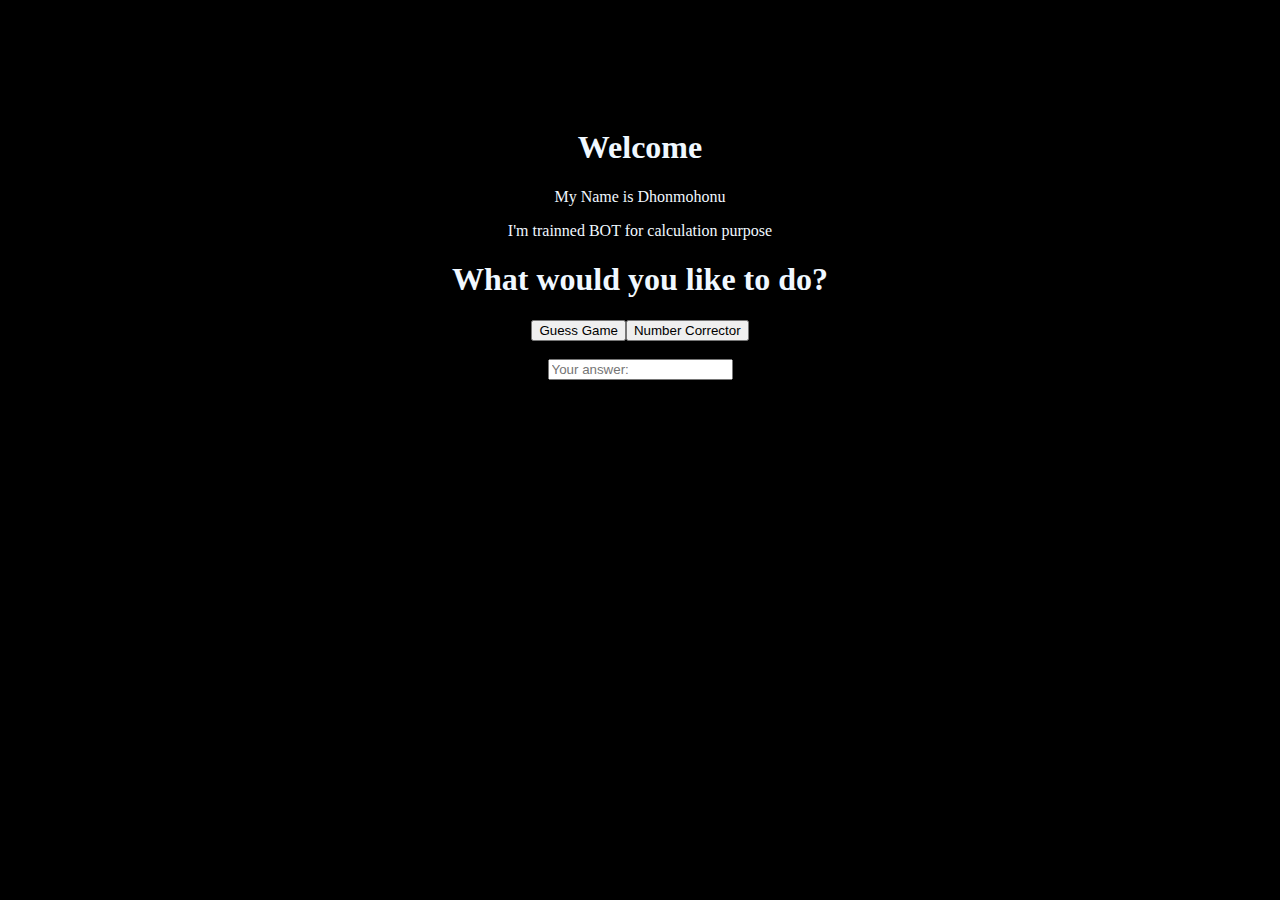
==== index.html @ 0ae9ee85 "Add files via upload" ====
<!DOCTYPE html>
<html lang="en">
<head>
    <meta charset="UTF-8">
    <link rel="stylesheet" href="">
    <title>Document</title>
    <style>
    body
    {
        background-color: black;
        color: aliceblue;
        align-content: center;
        left: 50%;
        padding: 100px 400px;
        text-align: center;


    }
    </style>
</head>
<body >
    
    
</body>
<h1>Welcome</h1>
<p>My Name is Dhonmohonu</p>
<p>I'm trainned BOT for calculation purpose</p>


<h1>What would you like to do?</h1>
<div>
    <span><button>Guess Game</button><button>Number Corrector</button></span>



</div>
<br>

<input (click)="userans" placeholder="Your answer: ">


<script>
print("Welcome")
print("My name is Dhonmohonu")
print("I'm trainned BOT for calculation purpose")


userans = int (input("Your Ans: "))

def corans():
    coranswer = 10
    userans = coranswer

    print("Correct answer is: ", coranswer )

corans()


</script>
</html>
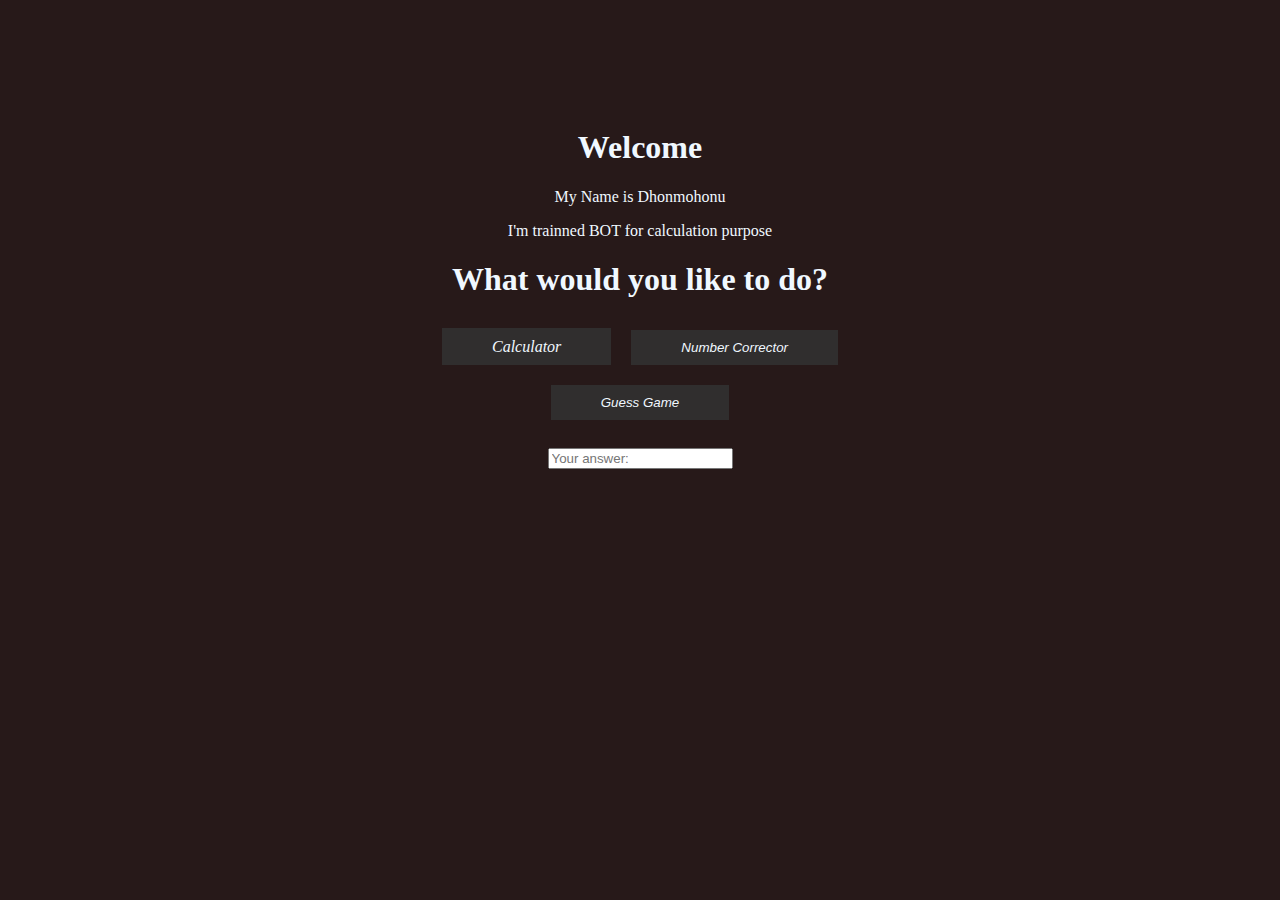
==== commit d798abca: "test" ====
--- a/index.html
+++ b/index.html
@@ -3,19 +3,30 @@
 <head>
     <meta charset="UTF-8">
     <link rel="stylesheet" href="">
-    <title>Document</title>
+    <title>Dhonmohonu</title>
     <style>
     body
     {
-        background-color: black;
+        background-color: rgb(39, 25, 25);
         color: aliceblue;
         align-content: center;
         left: 50%;
         padding: 100px 400px;
         text-align: center;
-
+        font-weight: 400px;
+        
+    }
+    .btn
+    {
+        color: aliceblue;
+        background-color: rgb(48, 46, 46);
+        padding: 10px 50px;
+        margin: 10px;
+        border: none;
+        font-style: italic;
 
     }
+    
     </style>
 </head>
 <body >
@@ -29,7 +40,7 @@
 
 <h1>What would you like to do?</h1>
 <div>
-    <span><button>Guess Game</button><button>Number Corrector</button></span>
+    <span><a class="btn" onclick="cornans()">Calculator</a><button class="btn" >Number Corrector</button><button class="btn">Guess Game</button></span>
 
 
 
@@ -40,21 +51,32 @@
 
 
 <script>
-print("Welcome")
-print("My name is Dhonmohonu")
-print("I'm trainned BOT for calculation purpose")
 
 
-userans = int (input("Your Ans: "))
+// // Generate a random number between 1 and 100
+// const randomNumber = Math.floor(Math.random() * 100) + 1;
 
-def corans():
-    coranswer = 10
-    userans = coranswer
+// // Prompt the user to enter a guess
+// let guess = parseInt(prompt("Guess a number between 1 and 100"));
 
-    print("Correct answer is: ", coranswer )
+// // Define a variable to keep track of the number of guesses
+// let numGuesses = 1;
 
-corans()
+// // Loop until the user guesses the correct number
+// while (guess !== randomNumber) {
+//   if (guess > randomNumber) {
+//     guess = parseInt(prompt("Too high. Guess again."));
+//   } else {
+//     guess = parseInt(prompt("Too low. Guess again."));
+//   }
+//   numGuesses++;
+// }
+
+// // Congratulate the user and display the number of guesses it took
+// alert(`Congratulations! You guessed the number ${randomNumber} in ${numGuesses} guesses.`);
+
+
 
 
 </script>
-</html>+</html>
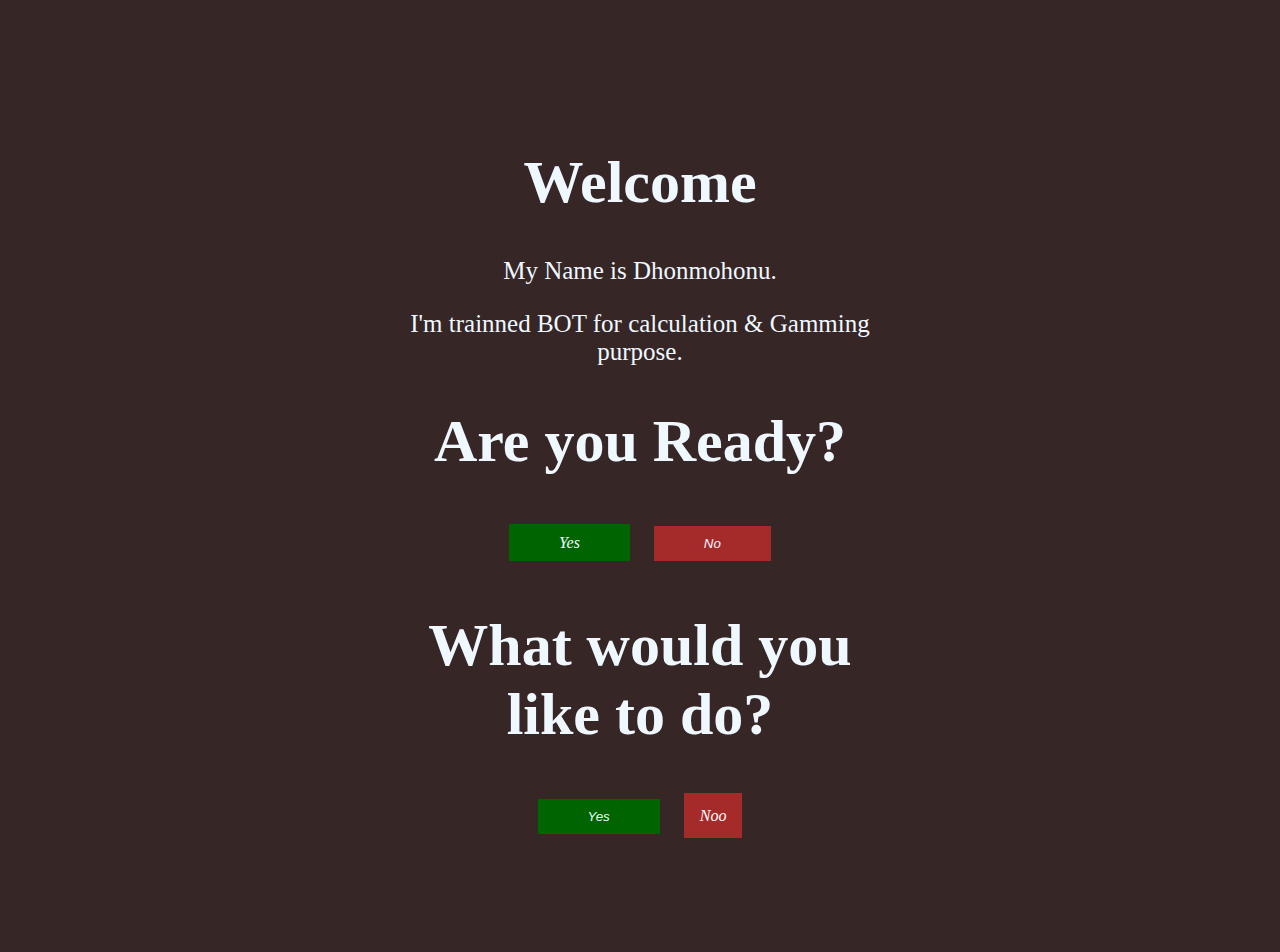
==== commit 80b6a2b4: "new try" ====
--- a/index.html
+++ b/index.html
@@ -3,11 +3,15 @@
 <head>
     <meta charset="UTF-8">
     <link rel="stylesheet" href="">
-    <title>Dhonmohonu</title>
+    <title>BOT with Style</title>
     <style>
+    h1
+    {
+        font-size: 60px;
+    }
     body
     {
-        background-color: rgb(39, 25, 25);
+        background-color: rgb(54, 38, 38);
         color: aliceblue;
         align-content: center;
         left: 50%;
@@ -16,7 +20,11 @@
         font-weight: 400px;
         
     }
-    .btn
+    p
+    {
+        font-size: 25px;
+    }
+    .btnno
     {
         color: aliceblue;
         background-color: rgb(48, 46, 46);
@@ -24,59 +32,154 @@
         margin: 10px;
         border: none;
         font-style: italic;
+        background-color: brown;
+    }
+    .btn1
+    {
+        color: aliceblue;
+        padding: 10px 50px;
+        margin: 10px;
+        border: none;
+        font-style: italic;
+        background-color: rgb(38, 38, 240);
+   
+    }
+    .btn2
+    {
+        color: aliceblue;
+        padding: 10px 50px;
+        margin: 10px;
+        border: none;
+        font-style: italic;
+        background-color: brown;
+    }
+    .btn3
+    {
+        color: aliceblue;
+        padding: 10px 50px;
+        margin: 10px;
+        border: none;
+        font-style: italic;
+        background-color: darkgreen;
+    }
+    .btnyes
+    {
+        color: aliceblue;
+        padding: 10px 50px;
+        margin: 10px;
+        border: none;
+        font-style: italic;
+        background-color: darkgreen;
 
+    }
+    .btnyes:hover, .btn1:hover, .btn2:hover, .btn3:hover, .btnno:hover
+    {
+        background-color: rgb(83, 70, 54);
+    }
+
+    .navbar {
+    overflow: hidden;
+    }
+
+    .navbar a {
+    float: center;
+    font-size: 16px;
+    color: white;
+    text-align: center;
+    padding: 14px 16px;
+    text-decoration: none;
+    }
+
+    .subnav {
+    float: center;
+    overflow: hidden;
+
+    }
+
+    .subnav .subnavbtn 
+    {
+        color: aliceblue;
+        padding: 10px 50px;
+        margin: 10px;
+        border: none;
+        font-style: italic;
+        background-color: darkgreen;
+        text-align: center;
+        align-items: center;
+        align-content: center;
+    }
+
+    
+    /* .navbar a:hover, .subnav:hover .subnavbtn {
+    background-color: red;
+    } */
+
+    .subnav-content {
+    display: none;
+    position: absolute;
+    left: 0;
+    padding-top: 50px;
+    width: 100%;
+    z-index: 1;
+    }
+
+    .subnav-content a {
+    float: center;
+    color: white;
+    text-decoration: none;
+    }
+
+    .subnav-content a:hover {
+    background-color: #eee;
+    color: black;
+    }
+
+    .subnav:hover .subnav-content {
+    display: block;
+    }
+
+    .active .subnav-content
+    {
+        display: block;
     }
     
     </style>
 </head>
 <body >
-    
-    
+
+    <h1>Welcome</h1>
+
+    <p>My Name is Dhonmohonu.</p>
+
+    <p>I'm trainned BOT for calculation & Gamming purpose.</p>
+
+    <span> 
+        <h1>Are you Ready?</h1>
+        <a class="btnyes" >Yes</a>
+        <button class="btnno" >No</button>
+    </span>
+
+<div class="playing">
+    <h1>What would you like to do?</h1>
+    <div class="navbar">
+        <div class="subnav">
+          <button class="subnavbtn">Yes</button> <a class="btnno">Noo</a>
+          <div class="subnav-content" routerLinkActive="active">
+            <a>Calculator</a>
+            <a>Number Corrector</a>
+            <a >Guess Game</a>
+          </div>
+        </div>
+
+      </div>
+
+</div>
 </body>
-<h1>Welcome</h1>
-<p>My Name is Dhonmohonu</p>
-<p>I'm trainned BOT for calculation purpose</p>
-
-
-<h1>What would you like to do?</h1>
-<div>
-    <span><a class="btn" onclick="cornans()">Calculator</a><button class="btn" >Number Corrector</button><button class="btn">Guess Game</button></span>
 
 
 
-</div>
-<br>
-
-<input (click)="userans" placeholder="Your answer: ">
-
-
 <script>
-
-
-// // Generate a random number between 1 and 100
-// const randomNumber = Math.floor(Math.random() * 100) + 1;
-
-// // Prompt the user to enter a guess
-// let guess = parseInt(prompt("Guess a number between 1 and 100"));
-
-// // Define a variable to keep track of the number of guesses
-// let numGuesses = 1;
-
-// // Loop until the user guesses the correct number
-// while (guess !== randomNumber) {
-//   if (guess > randomNumber) {
-//     guess = parseInt(prompt("Too high. Guess again."));
-//   } else {
-//     guess = parseInt(prompt("Too low. Guess again."));
-//   }
-//   numGuesses++;
-// }
-
-// // Congratulate the user and display the number of guesses it took
-// alert(`Congratulations! You guessed the number ${randomNumber} in ${numGuesses} guesses.`);
-
-
-
+ 
 
 </script>
 </html>
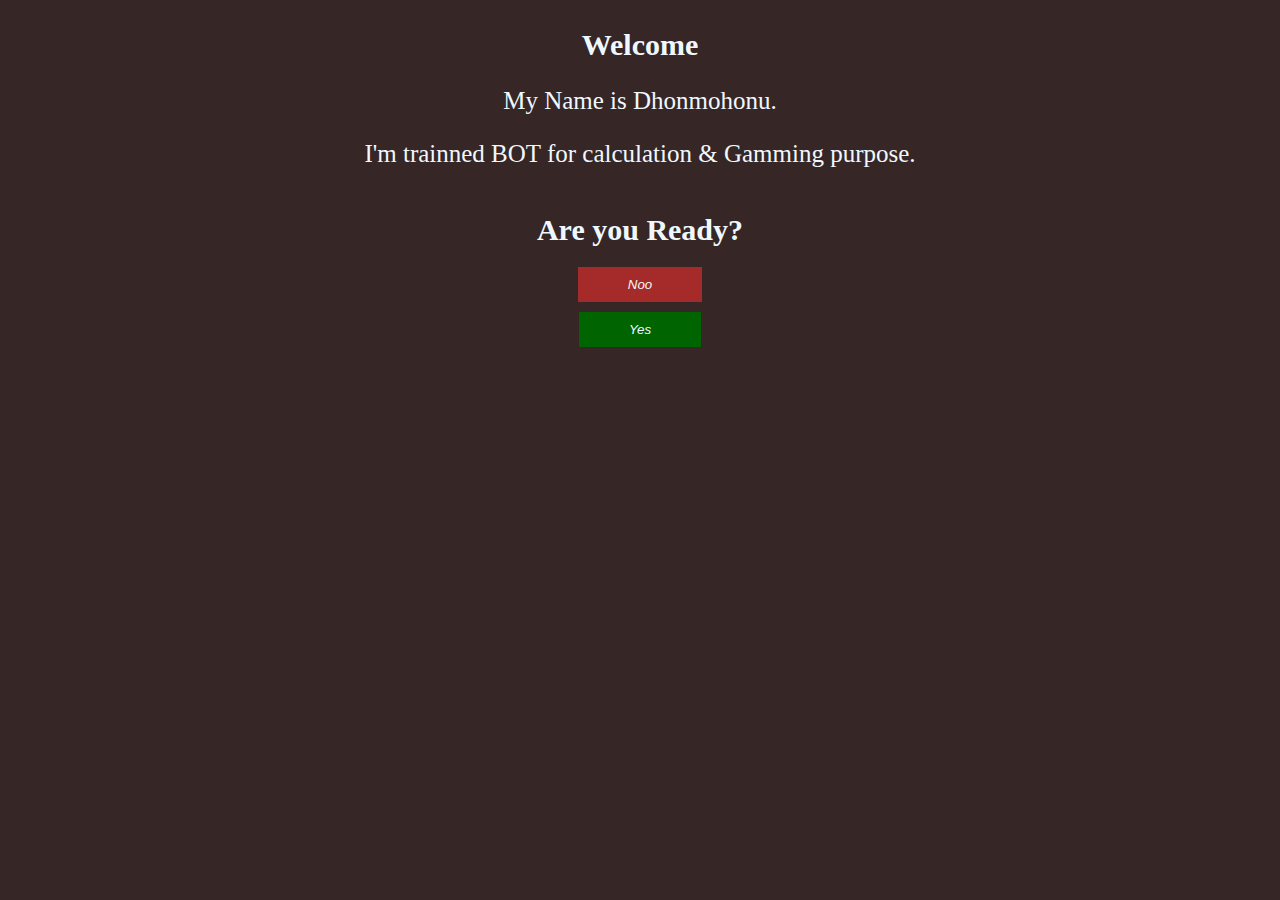
==== commit 118f0cfb: "new try V1" ====
--- a/index.html
+++ b/index.html
@@ -7,7 +7,7 @@
     <style>
     h1
     {
-        font-size: 60px;
+        font-size: 30px;
     }
     body
     {
@@ -15,7 +15,6 @@
         color: aliceblue;
         align-content: center;
         left: 50%;
-        padding: 100px 400px;
         text-align: center;
         font-weight: 400px;
         
@@ -29,10 +28,11 @@
         color: aliceblue;
         background-color: rgb(48, 46, 46);
         padding: 10px 50px;
-        margin: 10px;
+        
         border: none;
         font-style: italic;
         background-color: brown;
+        text-decoration: none;
     }
     .btn1
     {
@@ -108,6 +108,15 @@
         align-items: center;
         align-content: center;
     }
+    .subnavbtn:hover
+    {
+        background-color: rgb(83, 70, 54);
+    }
+    :active .subnavbtn
+     {
+        background-color: rgb(83, 70, 54);
+    }
+
 
     
     /* .navbar a:hover, .subnav:hover .subnavbtn {
@@ -118,7 +127,6 @@
     display: none;
     position: absolute;
     left: 0;
-    padding-top: 50px;
     width: 100%;
     z-index: 1;
     }
@@ -136,12 +144,28 @@
 
     .subnav:hover .subnav-content {
     display: block;
-    }
-
-    .active .subnav-content
+    
+
+    }
+
+    .subnav-content:active
     {
         display: block;
-    }
+        background-color: rgb(83, 70, 54);
+    }
+    :active .subnav-content
+    {
+        display: block;
+        background-color: rgb(83, 70, 54);
+    }
+    /* .btndeco
+    {
+        text-align: center;
+        display: flex;
+        left: 50%;
+        float: center;
+
+    } */
     
     </style>
 </head>
@@ -153,21 +177,23 @@
 
     <p>I'm trainned BOT for calculation & Gamming purpose.</p>
 
-    <span> 
+
+<div class="playing">
+    
+    <div class="navbar">
         <h1>Are you Ready?</h1>
-        <a class="btnyes" >Yes</a>
-        <button class="btnno" >No</button>
-    </span>
-
-<div class="playing">
-    <h1>What would you like to do?</h1>
-    <div class="navbar">
+
+        <button class="btnno">Noo</button>
         <div class="subnav">
-          <button class="subnavbtn">Yes</button> <a class="btnno">Noo</a>
-          <div class="subnav-content" routerLinkActive="active">
-            <a>Calculator</a>
-            <a>Number Corrector</a>
-            <a >Guess Game</a>
+            
+          <button class="subnavbtn" LinkActive="active">Yes</button>
+          <div class="subnav-content" >
+            <h1>What would you like to do?</h1>
+            <a href="#">Calculator
+
+            </a>
+            <a href="#">Number Corrector</a>
+            <a href="#">Guess Game</a>
           </div>
         </div>
 
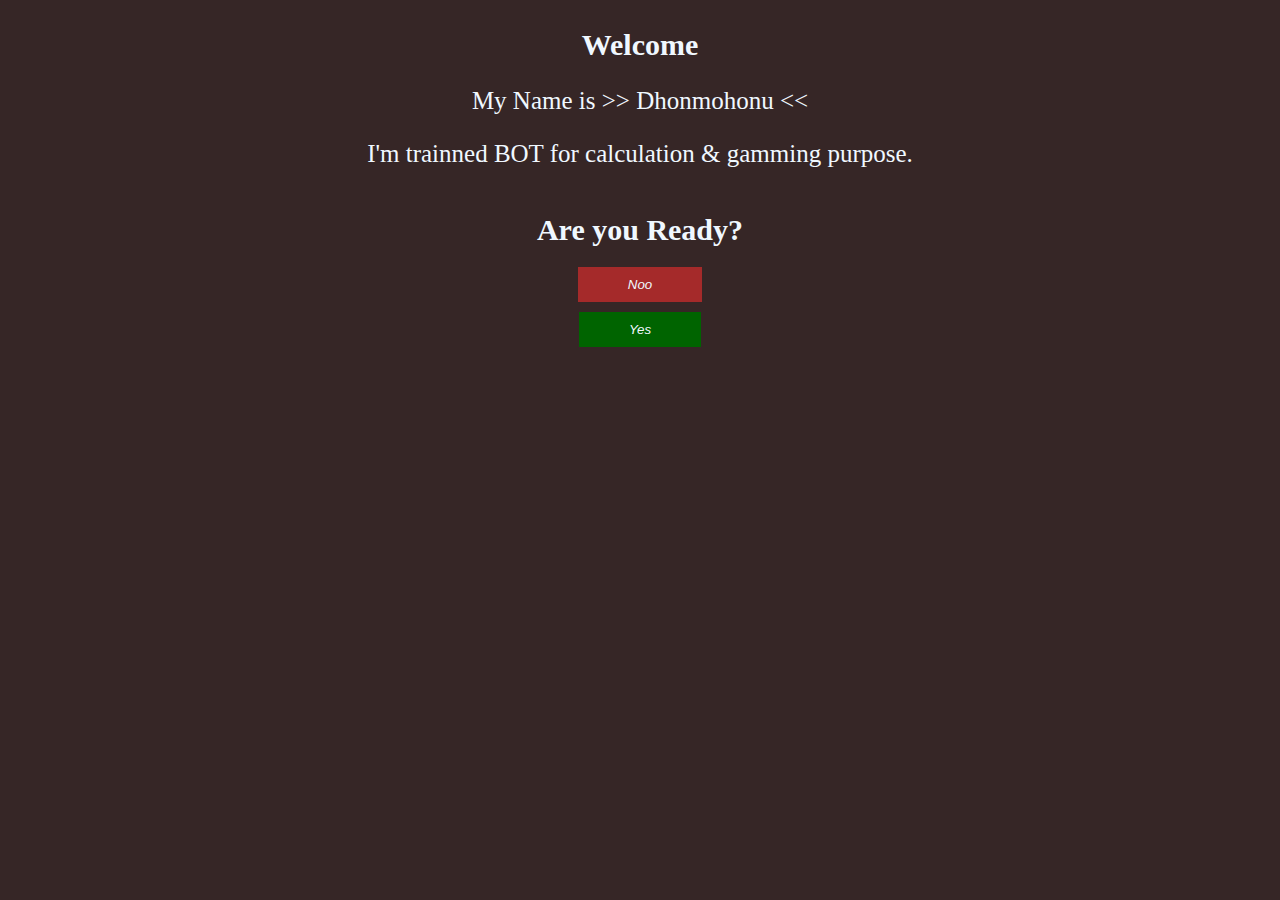
==== commit 24ebbdc3: "showorhide" ====
--- a/index.html
+++ b/index.html
@@ -141,31 +141,27 @@
     background-color: #eee;
     color: black;
     }
-
-    .subnav:hover .subnav-content {
-    display: block;
-    
-
-    }
-
-    .subnav-content:active
+    .hide
+    {
+        display: none;
+    }
+    .show
     {
         display: block;
-        background-color: rgb(83, 70, 54);
-    }
-    :active .subnav-content
-    {
-        display: block;
-        background-color: rgb(83, 70, 54);
-    }
-    /* .btndeco
-    {
-        text-align: center;
-        display: flex;
-        left: 50%;
-        float: center;
-
-    } */
+    }
+    .gameselector
+    {
+        background-color: darkgreen;
+        border: none;
+    }
+    .gameselector:hover
+    {
+        background-color: rgb(83, 70, 54);
+    }
+    .gameselector.active
+    {
+        background-color: rgb(199, 138, 63);
+    }
     
     </style>
 </head>
@@ -173,39 +169,68 @@
 
     <h1>Welcome</h1>
 
-    <p>My Name is Dhonmohonu.</p>
-
-    <p>I'm trainned BOT for calculation & Gamming purpose.</p>
-
-
-<div class="playing">
+    <p>My Name is >> Dhonmohonu << </p>
+
+    <p>I'm trainned BOT for calculation & gamming purpose.</p>
+
+
+<div >
     
     <div class="navbar">
         <h1>Are you Ready?</h1>
 
-        <button class="btnno">Noo</button>
+        <button class="btnno" onclick="showyes(false)" >Noo</button>
         <div class="subnav">
             
-          <button class="subnavbtn" LinkActive="active">Yes</button>
-          <div class="subnav-content" >
+          <button class="subnavbtn" onclick="showyes(true)" >Yes</button>
+          <div class="subnav-content" id="subnav-content" >
             <h1>What would you like to do?</h1>
-            <a href="#">Calculator
-
-            </a>
-            <a href="#">Number Corrector</a>
-            <a href="#">Guess Game</a>
+            <button class="gameselector" id="calbtn" onclick="playgame(event)">Calculator</button>
+            <button class="gameselector" id="cortorbtn" onclick="playgame(event)">Number Corrector</button>
+            <button class="gameselector" id="gamebtn" onclick="playgame(event)"> Guess Game</button>
           </div>
         </div>
 
       </div>
 
 </div>
+
+
+<div class="calbtn">
+
+</div>
+<div class="cortorbtn">
+
+</div>
+
+<div class="gamebtn">
+
+</div>
+
+
 </body>
 
 
 
 <script>
- 
+
+ function playgame(event)
+{
+    const activeGameSelector = document.querySelectorAll(".gameselector.active");
+    activeGameSelector.forEach( item => { item.classList.remove("active")});
+    event.target.classList.add("active");
+}
+
+function showyes(shouldShow)
+{   
+    if (shouldShow) {
+        document.getElementById("subnav-content").classList.add("show");
+    }
+    else {
+        document.getElementById("subnav-content").classList.remove("show");  
+    }
+    
+}
 
 </script>
 </html>
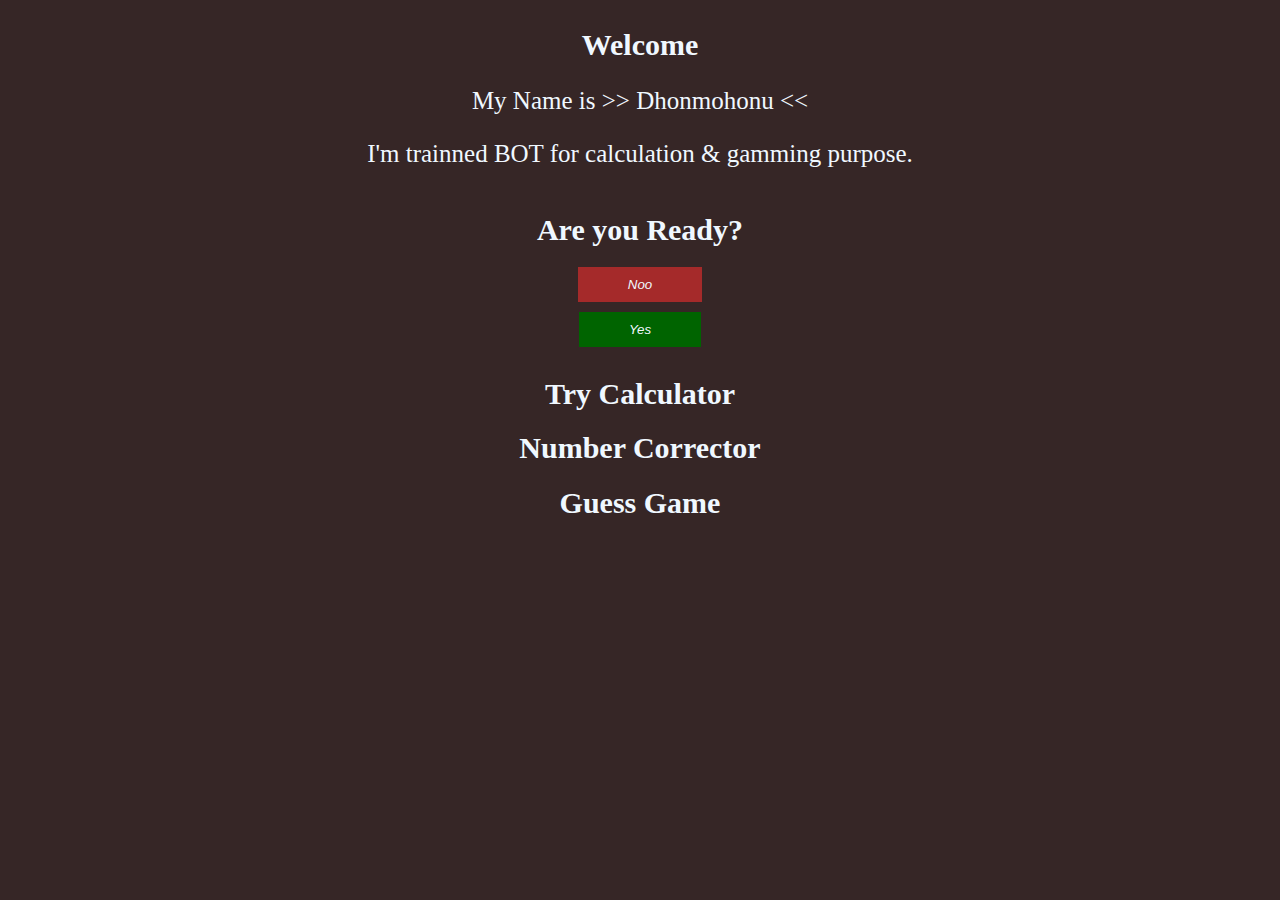
==== commit 36ee511c: "button update" ====
--- a/index.html
+++ b/index.html
@@ -160,7 +160,7 @@
     }
     .gameselector.active
     {
-        background-color: rgb(199, 138, 63);
+        background-color: rgb(83, 70, 54);
     }
     
     </style>
@@ -196,15 +196,21 @@
 </div>
 
 
-<div class="calbtn">
-
-</div>
-<div class="cortorbtn">
-
-</div>
-
-<div class="gamebtn">
-
+<div class="game" >
+    <div class="game" id="game-calbtn">
+       <h1>Try Calculator</h1>
+    </div>
+</div>
+<div class="game" >
+    <div class="game" id="game-cortorbtn">
+       <h1>Number Corrector</h1>
+    </div>
+</div>
+
+<div class="game" >
+    <div class="game" id="gamebtn">
+       <h1>Guess Game</h1>
+    </div>
 </div>
 
 
@@ -219,6 +225,17 @@
     const activeGameSelector = document.querySelectorAll(".gameselector.active");
     activeGameSelector.forEach( item => { item.classList.remove("active")});
     event.target.classList.add("active");
+
+    //hide the active game (if any)
+    const activeGame = document.querySelectorAll(".game.show");
+    activeGame.forEach(item => { item.classList.remove("show")});
+
+    //Select the game element to active
+    const newActiveGameElement = document.getElementById(`game-${event.target.id}`);
+
+    //add 'show' class to the game html element so it becomes visible 
+    newActiveGameElement.classList.add('show');
+
 }
 
 function showyes(shouldShow)
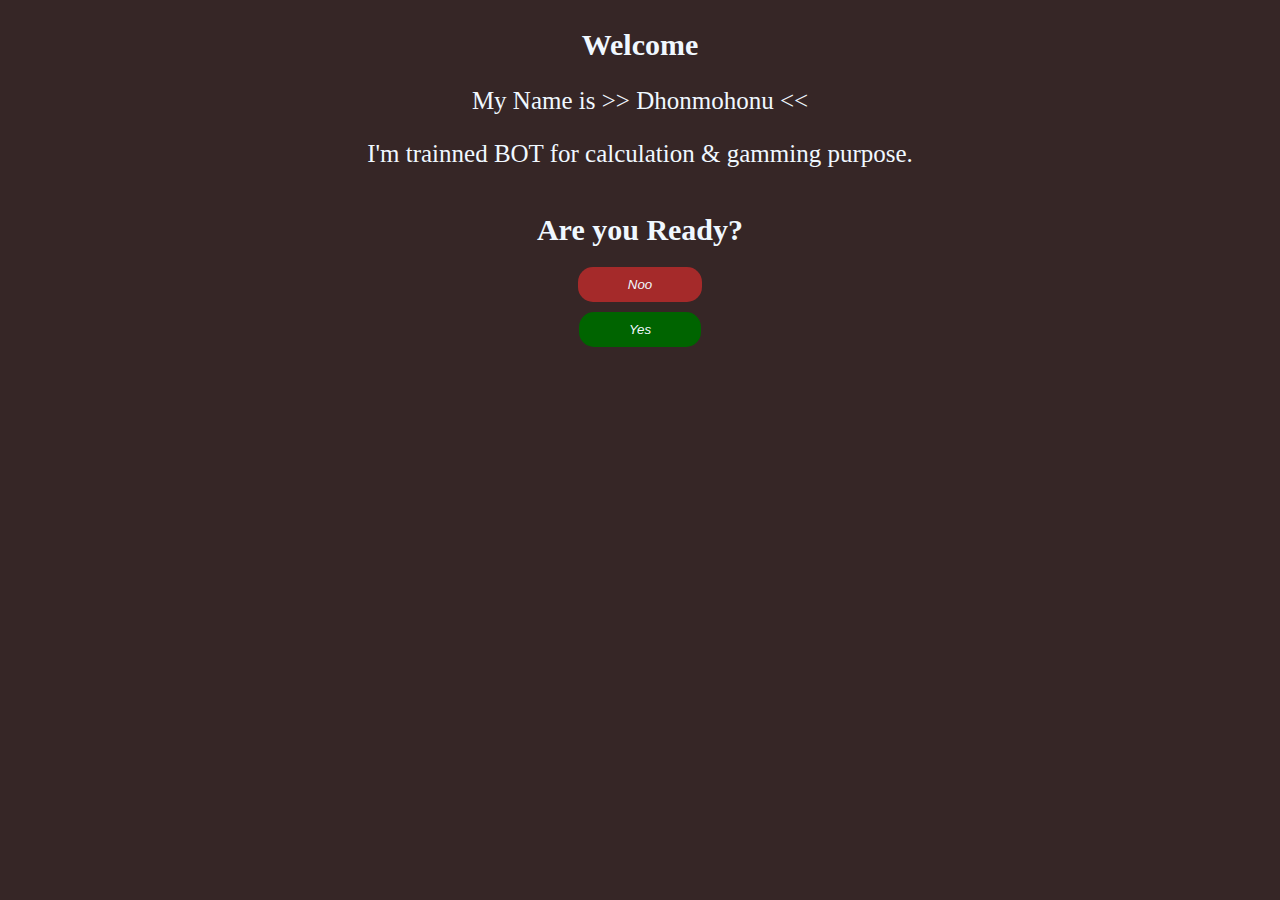
==== commit 855077e0: "button work" ====
--- a/index.html
+++ b/index.html
@@ -16,8 +16,7 @@
         align-content: center;
         left: 50%;
         text-align: center;
-        font-weight: 400px;
-        
+        font-weight: 400px;  
     }
     p
     {
@@ -28,7 +27,7 @@
         color: aliceblue;
         background-color: rgb(48, 46, 46);
         padding: 10px 50px;
-        
+        border-radius: 15px;
         border: none;
         font-style: italic;
         background-color: brown;
@@ -42,7 +41,6 @@
         border: none;
         font-style: italic;
         background-color: rgb(38, 38, 240);
-   
     }
     .btn2
     {
@@ -70,32 +68,26 @@
         border: none;
         font-style: italic;
         background-color: darkgreen;
-
-    }
-    .btnyes:hover, .btn1:hover, .btn2:hover, .btn3:hover, .btnno:hover
-    {
-        background-color: rgb(83, 70, 54);
-    }
-
+        border-radius: 15px;
+
+    }
+    .btn1:hover, .btn2:hover, .btn3:hover, .btnno:hover
+    {
+        background-color: rgb(83, 70, 54);
+    }
     .navbar {
-    overflow: hidden;
-    }
-
+        overflow: hidden;
+    }
     .navbar a {
-    float: center;
-    font-size: 16px;
-    color: white;
-    text-align: center;
-    padding: 14px 16px;
-    text-decoration: none;
-    }
-
+        font-size: 16px;
+        color: white;
+        text-align: center;
+        padding: 14px 16px;
+        text-decoration: none;
+    }
     .subnav {
-    float: center;
-    overflow: hidden;
-
-    }
-
+        overflow: hidden;
+    }
     .subnav .subnavbtn 
     {
         color: aliceblue;
@@ -105,54 +97,45 @@
         font-style: italic;
         background-color: darkgreen;
         text-align: center;
-        align-items: center;
-        align-content: center;
-    }
-    .subnavbtn:hover
-    {
-        background-color: rgb(83, 70, 54);
+        border-radius: 15px;
+
     }
     :active .subnavbtn
      {
         background-color: rgb(83, 70, 54);
     }
-
-
-    
-    /* .navbar a:hover, .subnav:hover .subnavbtn {
-    background-color: red;
-    } */
-
     .subnav-content {
-    display: none;
-    position: absolute;
-    left: 0;
-    width: 100%;
-    z-index: 1;
-    }
-
+        display: none;
+        left: 0;
+        width: 100%;
+        z-index: 1;
+    }
     .subnav-content a {
-    float: center;
-    color: white;
-    text-decoration: none;
-    }
-
+        color: white;
+        text-decoration: none;
+    }
     .subnav-content a:hover {
-    background-color: #eee;
-    color: black;
-    }
-    .hide
+        background-color: #eee;
+        color: black;
+    }
+    .hide .game
     {
         display: none;
     }
-    .show
-    {
-        display: block;
+    .show 
+    {
+        display: block !important;
     }
     .gameselector
     {
         background-color: darkgreen;
         border: none;
+        border-radius: 15px;
+        height: 30px;
+        margin: 5px;
+        padding: 08px 20px 20px 20px;
+        font-weight: bold;
+        color: aliceblue;
     }
     .gameselector:hover
     {
@@ -160,8 +143,15 @@
     }
     .gameselector.active
     {
-        background-color: rgb(83, 70, 54);
-    }
+        background-color: rgb(83, 70, 54);  
+    } 
+    .navbar a:hover, .subnav:hover .subnavbtn:hover .gameselector:hover {
+        background-color: rgb(83, 70, 54);
+    }
+    .game{
+        display: none;
+    }
+
     
     </style>
 </head>
@@ -196,26 +186,25 @@
 </div>
 
 
-<div class="game" >
+<div class="games" >
     <div class="game" id="game-calbtn">
        <h1>Try Calculator</h1>
     </div>
-</div>
-<div class="game" >
+
+
     <div class="game" id="game-cortorbtn">
        <h1>Number Corrector</h1>
     </div>
-</div>
-
-<div class="game" >
-    <div class="game" id="gamebtn">
+
+
+
+    <div class="game" id="game-gamebtn">
        <h1>Guess Game</h1>
     </div>
 </div>
 
 
 </body>
-
 
 
 <script>
@@ -232,12 +221,12 @@
 
     //Select the game element to active
     const newActiveGameElement = document.getElementById(`game-${event.target.id}`);
+    console.log(`game-${event.target.id}`);
+    
 
     //add 'show' class to the game html element so it becomes visible 
     newActiveGameElement.classList.add('show');
-
 }
-
 function showyes(shouldShow)
 {   
     if (shouldShow) {
@@ -245,9 +234,9 @@
     }
     else {
         document.getElementById("subnav-content").classList.remove("show");  
-    }
-    
+        const activeGame = document.querySelectorAll(".game.show");
+        activeGame.forEach(item => { item.classList.remove("show")});
+    }
 }
-
 </script>
 </html>
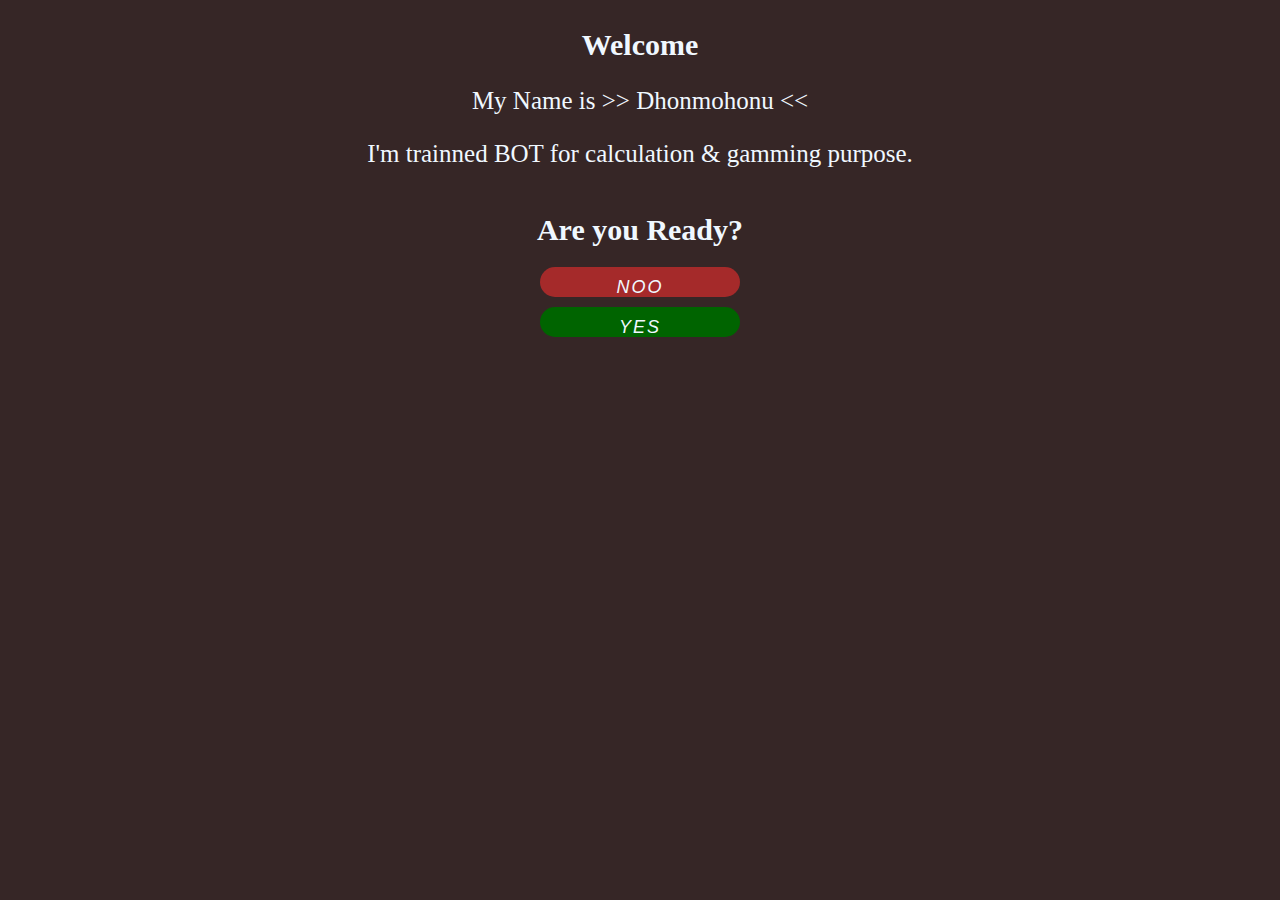
==== commit 8cf5e17d: "new update" ====
--- a/index.html
+++ b/index.html
@@ -151,7 +151,132 @@
     .game{
         display: none;
     }
-
+ /* //tab 1 */
+
+}
+
+body2{
+    height: 100vh;
+    display: flex;
+    align-items: center;
+    justify-content: center;
+    background: linear-gradient(-45deg, #14EBB7, #39a3ff);
+}
+.container{
+    /* display: none !important; */
+    width: 600px;
+    height: 300px;
+    background-color: #39a3ff;
+    border-radius: 15px;
+    box-shadow: 5px 5px 10px rgba(128, 128, 128, 0.377);
+    display: flex;
+    align-items: center;
+    justify-content: center;
+}
+
+.box{
+    display: flex;
+    align-items: center;
+    justify-content: space-between;
+    width: 600px;
+    height: 90%;
+}
+
+.box .image{
+    width: 40%;
+    height: inherit;
+    display: flex;
+    align-items: center;
+    justify-content: center;
+}
+
+.box .image img{
+    width: 100%;
+}
+
+.box .text{
+    width: 60%;
+    /* height: inherit; */
+}
+
+h3{
+    color: #fff;
+    font-size: 30px;
+    text-align: center;
+    margin: 0%;
+    margin-bottom: 20px;
+}
+
+.input-box{
+    display: flex;
+    justify-content: center;
+}
+
+input{
+    width: 40px;
+    height: 40px;
+    border: none;
+    outline: 0ch;
+    border-radius: 5px;
+    font-size: 30px;
+    background-color: lightblue;
+    text-align: center;
+}
+
+.button-box{
+    display: flex;
+    justify-content: center;
+    margin-top: 20px;
+}
+
+button{
+    width: 200px;
+    border: 0ch;
+    height: 30px;
+    border-radius: 5px;
+    background: #ffae4c;
+    letter-spacing: 2px;
+    font-size: 18px;
+    text-transform: uppercase;
+    color: #fff;
+    cursor: pointer;
+    transition: .2s linear;
+}
+
+
+button:hover{
+    background: #ff160a;
+}
+
+.winContainer{
+    display: none;
+    width: 600px;
+    height: max-content;
+    background-color: #ffae4c;
+    border-radius: 15px;
+    box-shadow: 5px 5px 10px rgba(128, 128, 128, 0.377);
+}
+
+.winContainer h3{
+    margin: 0ch;
+    padding: 20px;
+}
+
+
+
+.loseContainer{
+    display: none;
+    width: 600px;
+    height: max-content;
+    background-color: #ff160a;
+    border-radius: 15px;
+    box-shadow: 5px 5px 10px rgba(128, 128, 128, 0.377);
+}
+
+.loseContainer h3{
+    margin: 0ch;
+    padding: 20px;
+}
     
     </style>
 </head>
@@ -200,6 +325,35 @@
 
     <div class="game" id="game-gamebtn">
        <h1>Guess Game</h1>
+       <div class="body2" class="container" id="container">
+        <section class="box">
+            <div class="image">
+                <img src="./image.png" alt="">
+            </div>
+            <div class="text">
+                <h3>Let's Guess The Number Between 1 to 10</h3>
+                <section class="input-box">
+                    <input type="text"  id="number">
+                </section>
+                <section class="button-box">
+                    <button onclick="check()">
+                        Check
+                    </button>
+                </section>
+            </div>
+        </section>
+    </div>
+    <div class="winContainer" id="winContainer">
+        <h3>
+            <span style="color: red;">Congratulation! </span>You Won .....
+        </h3>
+    </div>
+    <div class="loseContainer" id="loseContainer">
+        <h3>
+            <span style="color: rgb(255, 187, 0);">Opps! </span>Try Again .....
+        </h3>
+    </div>
+
     </div>
 </div>
 
@@ -237,6 +391,22 @@
         const activeGame = document.querySelectorAll(".game.show");
         activeGame.forEach(item => { item.classList.remove("show")});
     }
+
+    function check(){
+    var myNum = document.getElementById('number').value;
+    var intNum = parseInt(myNum);
+    console.log(intNum);
+    var randomNum = Math.floor((Math.random()*10)+1);
+    console.log(randomNum);
+    if(intNum === randomNum){
+        document.getElementById("winContainer").style.display = 'block';
+        document.getElementById("container").style.display = 'none';
+    }
+    else{
+        document.getElementById("loseContainer").style.display = 'block';
+        document.getElementById("container").style.display = 'none';
+    }
+}
 }
 </script>
 </html>
